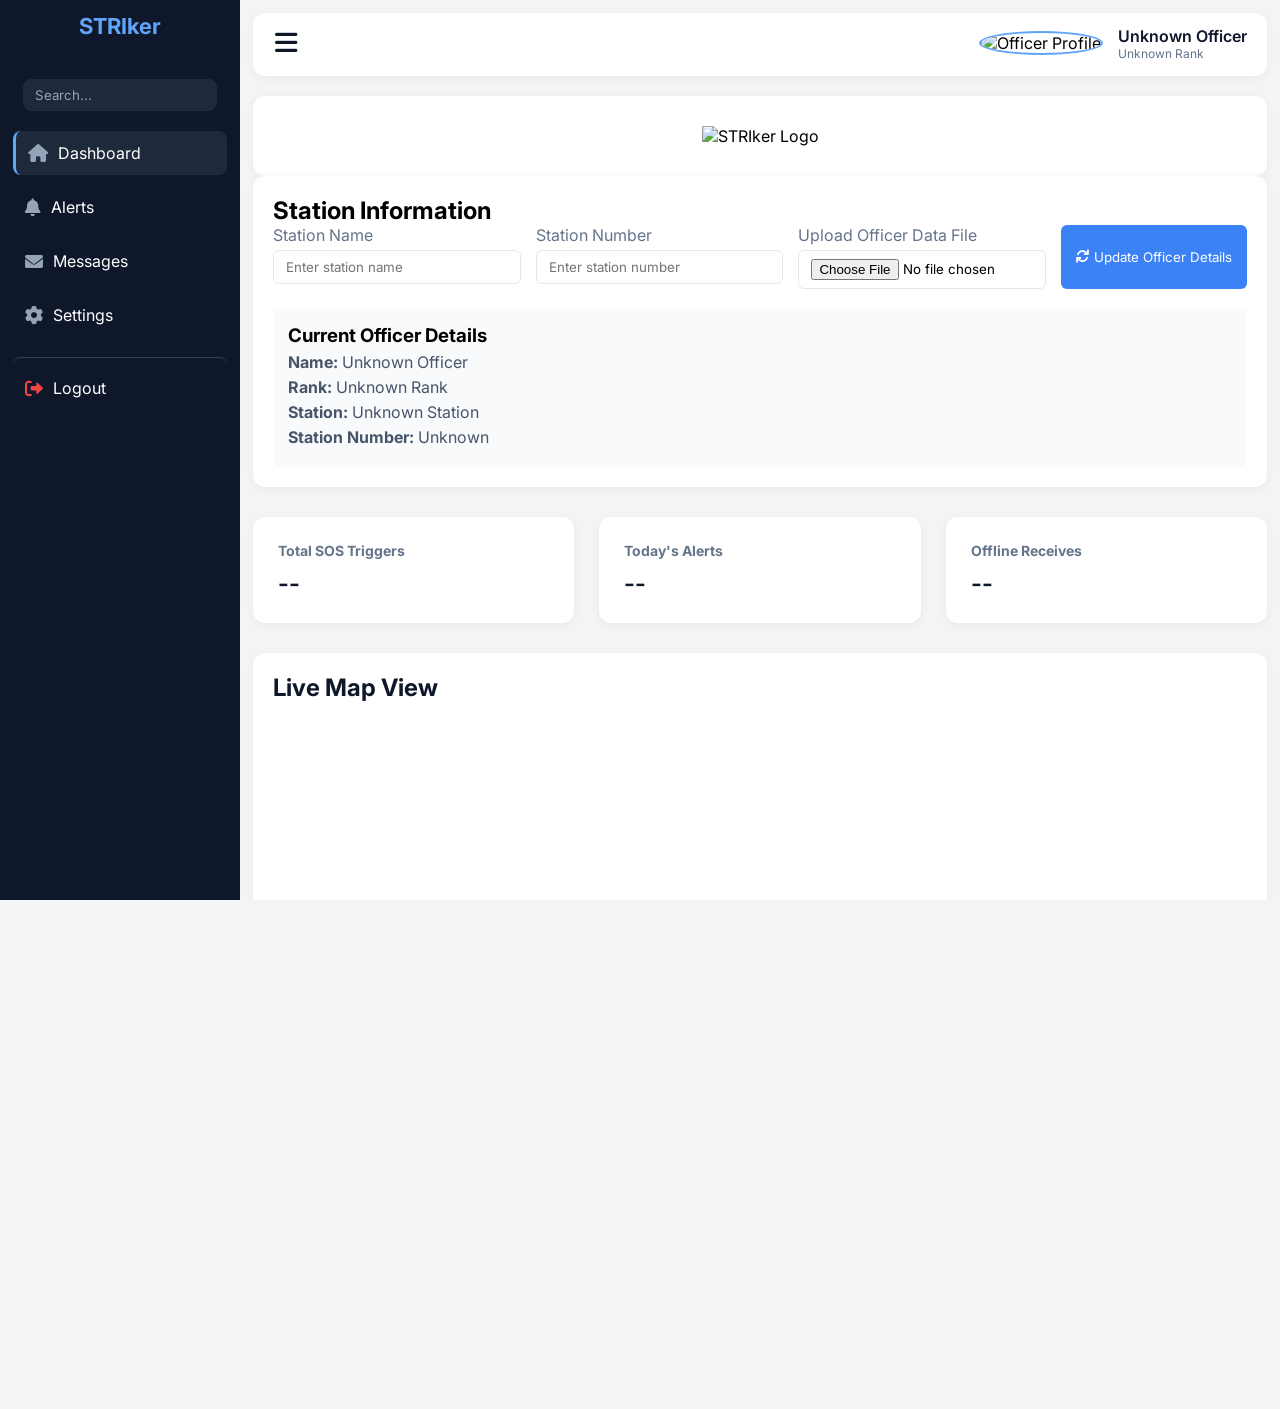
==== Dashboard/index.html @ 47e87fb9 "Initial commit" ====
<!DOCTYPE html>
<html lang="en">
<head>
  <meta charset="UTF-8" />
  <meta name="viewport" content="width=device-width, initial-scale=1.0" />
  <title>STRIker Police Dashboard</title>
  <link href="https://fonts.googleapis.com/css2?family=Inter:wght@400;600;700&display=swap" rel="stylesheet" />
  <link rel="stylesheet" href="https://cdnjs.cloudflare.com/ajax/libs/font-awesome/6.0.0/css/all.min.css" />
  <script src="https://cdn.jsdelivr.net/npm/chart.js"></script>
  <script src="https://cdnjs.cloudflare.com/ajax/libs/xlsx/0.18.5/xlsx.full.min.js"></script>
  <link rel="stylesheet" href="style.css">
  <!-- Firebase -->
  <script src="https://www.gstatic.com/firebasejs/9.6.1/firebase-app-compat.js"></script>
  <script src="https://www.gstatic.com/firebasejs/9.6.1/firebase-auth-compat.js"></script>
  <script src="https://www.gstatic.com/firebasejs/9.6.1/firebase-database-compat.js"></script>
  <!-- Core Scripts -->
  <script type="module" src="auth.js"></script>
  <script type="module" src="access.js"></script>
  <script type="module" src="script.js"></script>
  <script type="module" src="realtime.js"></script>
  <script type="module" src="messages.js"></script>
  <script type="module" src="station.js"></script>
  <script type="module" src="dashboard.js"></script>
</head>
<body>
   <div class="overlay" id="overlay"></div>
   <div class="sidebar" id="sidebar">
     <h2>STRIker</h2>
     <div class="search-container">
       <input type="text" placeholder="Search...">
     </div>
     <ul>
       <li class="active">
         <i class="fas fa-home"></i>
         <span>Dashboard</span>
       </li>
       <li>
         <i class="fas fa-bell"></i>
         <span>Alerts</span>
       </li>
       <li>
         <i class="fas fa-envelope"></i>
         <span>Messages</span>
       </li>
       <li>
         <i class="fas fa-cog"></i>
         <span>Settings</span>
       </li>
       <li class="logout-option">
         <i class="fas fa-sign-out-alt"></i>
         <span>Logout</span>
       </li>
     </ul>
   </div>

   <div class="main">
     <div class="notification-bar" id="notificationBar">
       <div class="notification-content">
         <span id="notificationMessage"></span>
         <button class="close-notification" onclick="closeNotification()">&times;</button>
       </div>
     </div>
     <div class="topbar">
       <div class="hamburger-menu" onclick="toggleSidebar()">
         <i class="fas fa-bars"></i>
       </div>
       <div class="user-info">
         <div class="profile-image-container">
           <img src="https://via.placeholder.com/40" alt="Officer Profile" id="profile-image" onclick="toggleProfileActions()">
           <div class="profile-actions">
             <div class="profile-action-btn" onclick="document.getElementById('photo-upload').click()">
               <i class="fas fa-camera"></i>
               <span>Upload Photo</span>
             </div>
             <div class="profile-action-btn" onclick="fetchProfilePhoto()">
               <i class="fas fa-robot"></i>
               <span>AI Generate Photo</span>
             </div>
             <div class="profile-action-btn" onclick="showCustomizationModal()">
               <i class="fas fa-palette"></i>
               <span>Customize Profile</span>
             </div>
           </div>
           <input type="file" id="photo-upload" accept="image/*" style="display: none" onchange="handlePhotoUpload(event)">
         </div>
         <div class="user-details">
           <div class="user-name" id="officer-name-display">Unknown Officer</div>
           <div class="user-rank" id="officer-rank-display">Unknown Rank</div>
         </div>
       </div>
     </div>

     <div class="logo-container">
       <img src="https://via.placeholder.com/150x60" alt="STRIker Logo">
     </div>

     <div class="dashboard-content" id="dashboard-content">
       <!-- Station Details Section -->
       <div class="station-details-section">
         <h2>Station Information</h2>
         <div class="station-form">
           <div class="form-group">
             <label for="stationName">Station Name</label>
             <input type="text" id="stationName" placeholder="Enter station name">
           </div>
           <div class="form-group">
             <label for="stationNumber">Station Number</label>
             <input type="text" id="stationNumber" placeholder="Enter station number">
           </div>
           <div class="form-group">
             <label for="officerFile">Upload Officer Data File</label>
             <input type="file" id="officerFile" accept=".xlsx,.xls,.csv">
           </div>
           <button type="button" id="updateOfficerBtn" class="update-btn" onclick="updateOfficerDetails()">
             <i class="fas fa-sync"></i>
             Update Officer Details
           </button>
         </div>
         <div class="officer-details">
           <h3>Current Officer Details</h3>
           <div class="officer-info">
             <p><strong>Name:</strong> <span id="officerName">Unknown Officer</span></p>
             <p><strong>Rank:</strong> <span id="officerRank">Unknown Rank</span></p>
             <p><strong>Station:</strong> <span id="officerStation">Unknown Station</span></p>
             <p><strong>Station Number:</strong> <span id="officerStationNumber">Unknown</span></p>
           </div>
         </div>
       </div>

       <div class="cards">
         <div class="card">
           <h3>Total SOS Triggers</h3>
           <p id="total-triggers">--</p>
         </div>
         <div class="card">
           <h3>Today's Alerts</h3>
           <p id="total-alerts">--</p>
         </div>
         <div class="card">
           <h3>Offline Receives</h3>
           <p>--</p>
         </div>
       </div>

       <div class="map-section">
         <h2>Live Map View</h2>
         <iframe id="map-iframe" width="100%" height="300" frameborder="0" style="border:0;" allowfullscreen></iframe>
         <div class="location-info">
           <h3>Current Location</h3>
           <div class="location-details">
             <i class="fas fa-map-marker-alt"></i>
             <span id="current-location">Loading...</span>
           </div>
         </div>
       </div>
     </div>

     <div class="messages-container" id="messages-container">
       <h2>Recent Messages</h2>
       <div id="messages-list"></div>
     </div>

     <div class="alerts-container" id="alerts-container">
       <h2>Recent Alerts</h2>
       <div id="alert-container"></div>
     </div>

     <div class="settings-container" id="settings-container">
       <div class="settings-section">
         <h3>Appearance</h3>
         <div class="settings-option">
           <div class="theme-toggle">
             <i class="fas fa-moon"></i><span>Dark Mode</span>
           </div>
           <label class="toggle-switch">
             <input type="checkbox" id="darkModeToggle"><span class="slider"></span>
           </label>
         </div>
       </div>
     </div>

     <div class="response-overlay" id="response-overlay"></div>
     <div class="response-container" id="response-container">
       <div class="response-header">
         <h3 id="response-title">Respond to Alert</h3>
         <button class="close-response" onclick="closeResponse()">&times;</button>
       </div>
       <div class="response-content">
         <div id="response-details"></div>
         <textarea class="response-textarea" id="response-text" placeholder="Type your response here..."></textarea>
       </div>
       <div class="response-actions">
         <button class="response-btn secondary" onclick="closeResponse()">Cancel</button>
         <button class="response-btn primary" onclick="sendResponse()">Send Response</button>
       </div>
     </div>

     <!-- Mock Alert Form for Testing -->
     <div style="margin: 20px;">
       <h3>Mock Alert Push (Testing)</h3>
       <form id="mockAlertForm">
         <input type="text" id="mock-lat" placeholder="Latitude" required />
         <input type="text" id="mock-lng" placeholder="Longitude" required />
         <input type="text" id="mock-location" placeholder="Location Description" required />
         <button type="submit">Push Alert</button>
       </form>
     </div>

     <!-- Add this after the file upload modal -->
     <div class="modal" id="ai-processing-modal">
       <div class="modal-content">
         <div class="modal-header">
           <h3>AI Processing</h3>
           <button class="close-modal" onclick="closeAIProcessingModal()">&times;</button>
         </div>
         <div class="modal-body">
           <div class="processing-status">
             <i class="fas fa-robot"></i>
             <p id="processing-message">Processing officer data...</p>
           </div>
           <div class="progress-bar">
             <div class="progress" id="processing-progress"></div>
           </div>
         </div>
       </div>
     </div>
   </div>
 </body>
</html>
---- Dashboard/style.css ----
* {
    margin: 0;
    padding: 0;
    box-sizing: border-box;
    font-family: 'Inter', sans-serif;
    -webkit-tap-highlight-color: transparent;
  }
  
  :root {
    --sidebar-width: clamp(240px, 15vw, 400px);
    --sidebar-collapsed-width: 0px;
    --topbar-height: clamp(50px, 5vh, 80px);
    --card-min-width: clamp(250px, 20vw, 400px);
    --font-size-base: clamp(14px, 1vw, 20px);
    --hamburger-size: clamp(24px, 2vw, 40px);
    --icon-size: clamp(18px, 1.5vw, 30px);
    --padding-base: clamp(10px, 1vw, 20px);
    --border-radius: clamp(8px, 0.5vw, 16px);
  }
  
  html, body {
    height: 100%;
    width: 100%;
    overflow-x: hidden;
    position: relative;
  }
  
  body {
    display: flex;
    min-height: 100vh;
    background: #f3f4f6;
  }
  .sidebar {
    width: var(--sidebar-width);
    background: #0f172a;
    color: white;
    transition: all 0.3s cubic-bezier(0.4, 0, 0.2, 1);
    padding: var(--padding-base);
    position: fixed;
    height: 100vh;
    left: 0;
    top: 0;
    z-index: 1000;
    overflow-y: auto;
    -webkit-overflow-scrolling: touch;
    scrollbar-width: thin;
    scrollbar-color: rgba(255, 255, 255, 0.3) transparent;
  }
  .sidebar.collapsed {
    left: calc(-1 * var(--sidebar-width));
  }
  .sidebar.collapsed h2,
  .sidebar.collapsed ul li span,
  .sidebar.collapsed .search-container {
    display: none;
  }
  .sidebar h2 {
    text-align: center;
    margin-bottom: 40px;
    font-size: 22px;
    color: #60a5fa;
    transition: all 0.3s ease;
  }
  .search-container {
    margin-bottom: 20px;
    padding: 0 10px;
  }
  .search-container input {
    width: 100%;
    padding: 8px 12px;
    border-radius: 8px;
    border: none;
    background: #1e293b;
    color: white;
    outline: none;
  }
  .search-container input::placeholder {
    color: #94a3b8;
  }
  .sidebar ul {
    list-style: none;
  }
  .sidebar ul li {
    margin: 10px 0;
    padding: 12px;
    cursor: pointer;
    border-radius: 8px;
    display: flex;
    align-items: center;
    gap: 10px;
    transition: all 0.3s ease;
  }
  .sidebar ul li:hover {
    background: #1e293b;
  }
  .sidebar ul li.active {
    background: #1e293b;
    border-left: 3px solid #60a5fa;
  }
  .sidebar ul li i {
    font-size: 18px;
    color: #94a3b8;
  }
  .main {
    min-height: 100vh;
    margin-left: var(--sidebar-width);
    transition: all 0.3s cubic-bezier(0.4, 0, 0.2, 1);
    width: calc(100% - var(--sidebar-width));
    position: relative;
    padding: var(--padding-base);
  }
  .main.expanded {
    margin-left: 0;
    width: 100%;
  }
  .topbar {
    display: flex;
    justify-content: space-between;
    align-items: center;
    background: white;
    padding: 15px 20px;
    border-radius: 12px;
    box-shadow: 0 2px 10px rgba(0,0,0,0.05);
    position: sticky;
    top: 0;
    z-index: 100;
  }
  .hamburger-menu {
    display: flex;
    align-items: center;
    justify-content: center;
    cursor: pointer;
    font-size: var(--hamburger-size);
    color: #0f172a;
    width: var(--hamburger-size);
    height: var(--hamburger-size);
    border-radius: var(--border-radius);
    transition: all 0.3s cubic-bezier(0.4, 0, 0.2, 1);
    position: relative;
    z-index: 1001;
    background: transparent;
    border: none;
    outline: none;
    -webkit-tap-highlight-color: transparent;
  }
  .hamburger-menu::before {
    content: '';
    position: absolute;
    top: 50%;
    left: 50%;
    transform: translate(-50%, -50%);
    width: 100%;
    height: 100%;
    border-radius: var(--border-radius);
    background: rgba(0, 0, 0, 0.1);
    opacity: 0;
    transition: opacity 0.3s ease;
  }
  .hamburger-menu:hover::before,
  .hamburger-menu:focus::before {
    opacity: 1;
  }
  .hamburger-menu:active {
    transform: scale(0.95);
  }
  .user-info {
    display: flex;
    align-items: center;
    gap: 15px;
    position: relative;
  }
  .user-info img {
    width: 40px;
    height: 40px;
    border-radius: 50%;
    object-fit: cover;
    border: 2px solid #60a5fa;
    cursor: pointer;
  }
  .profile-actions {
    position: absolute;
    top: 100%;
    right: 0;
    background: white;
    border-radius: 8px;
    box-shadow: 0 2px 10px rgba(0,0,0,0.1);
    padding: 10px;
    display: none;
    z-index: 1000;
  }
  .profile-actions.active {
    display: block;
  }
  .profile-action-btn {
    display: flex;
    align-items: center;
    gap: 8px;
    padding: 8px 12px;
    cursor: pointer;
    border-radius: 6px;
    transition: all 0.3s ease;
  }
  .profile-action-btn:hover {
    background: #f1f5f9;
  }
  .profile-action-btn i {
    color: #64748b;
  }
  .loading {
    position: absolute;
    top: 0;
    left: 0;
    right: 0;
    bottom: 0;
    background: rgba(0,0,0,0.5);
    display: flex;
    align-items: center;
    justify-content: center;
    color: white;
    border-radius: 50%;
  }
  .loading i {
    animation: spin 1s linear infinite;
  }
  @keyframes spin {
    100% { transform: rotate(360deg); }
  }
  .user-details {
    display: flex;
    flex-direction: column;
  }
  .user-name {
    font-size: 16px;
    font-weight: 600;
    color: #0f172a;
  }
  .user-rank {
    font-size: 12px;
    color: #64748b;
  }
  .logo-container {
    height: 80px;
    background: white;
    border-radius: 12px;
    display: flex;
    align-items: center;
    justify-content: center;
    margin-top: 20px;
    box-shadow: 0 2px 10px rgba(0,0,0,0.05);
  }
  .cards {
    display: grid;
    grid-template-columns: repeat(auto-fit, minmax(min(100%, var(--card-min-width)), 1fr));
    gap: clamp(20px, 2vw, 40px);
    margin-top: clamp(30px, 3vh, 60px);
  }
  .card {
    background: white;
    padding: 25px;
    border-radius: 12px;
    box-shadow: 0 2px 10px rgba(0,0,0,0.05);
    transition: all 0.3s ease;
  }
  .card:hover {
    transform: translateY(-5px);
    box-shadow: 0 5px 15px rgba(0,0,0,0.1);
  }
  .card h3 {
    color: #64748b;
    font-size: 14px;
    margin-bottom: 10px;
  }
  .card p {
    color: #0f172a;
    font-size: 24px;
    font-weight: 600;
  }
  .map-section {
    margin-top: 30px;
    background: white;
    padding: 20px;
    border-radius: 12px;
    box-shadow: 0 2px 10px rgba(0,0,0,0.05);
    overflow: hidden;
  }
  .map-section h2 {
    margin-bottom: 15px;
    color: #0f172a;
  }
  iframe {
    width: 100%;
    height: 400px;
    border: none;
    border-radius: 8px;
  }
  .messages-container {
    display: none;
    background: white;
    padding: 20px;
    border-radius: 12px;
    margin-top: 20px;
    box-shadow: 0 2px 10px rgba(0,0,0,0.05);
  }
  .message-item {
    padding: 15px;
    border-bottom: 1px solid #e2e8f0;
    cursor: pointer;
    transition: all 0.3s ease;
  }
  .message-item:hover {
    background: #f8fafc;
  }
  .message-item:last-child {
    border-bottom: none;
  }
  .message-header {
    display: flex;
    justify-content: space-between;
    margin-bottom: 5px;
  }
  .message-sender {
    font-weight: 600;
    color: #0f172a;
  }
  .message-time {
    color: #64748b;
    font-size: 12px;
  }
  .message-content {
    color: #475569;
  }
  .alerts-container {
    display: none;
    background: white;
    padding: 20px;
    border-radius: 12px;
    margin-top: 20px;
    box-shadow: 0 2px 10px rgba(0,0,0,0.05);
    position: relative;
    z-index: 100;
  }
  .alert-item {
    padding: 15px;
    border-bottom: 1px solid #e2e8f0;
    display: flex;
    align-items: center;
    gap: 15px;
    position: relative;
    z-index: 101;
    background: white;
  }
  .alert-item:last-child {
    border-bottom: none;
  }
  .alert-icon {
    width: 40px;
    height: 40px;
    border-radius: 50%;
    display: flex;
    align-items: center;
    justify-content: center;
    color: white;
    position: relative;
    z-index: 102;
  }
  .alert-icon.critical {
    background: #ef4444;
  }
  .alert-icon.warning {
    background: #f59e0b;
  }
  .alert-icon.info {
    background: #3b82f6;
  }
  .alert-content {
    flex: 1;
    position: relative;
    z-index: 101;
  }
  .alert-title {
    font-weight: 600;
    color: #0f172a;
    margin-bottom: 5px;
  }
  .alert-description {
    color: #64748b;
    font-size: 14px;
  }
  .alert-time {
    color: #94a3b8;
    font-size: 12px;
  }
  .no-results {
    text-align: center;
    padding: 20px;
    color: #64748b;
  }
  .mobile-menu-btn {
    display: none;
    font-size: 24px;
    cursor: pointer;
    color: #0f172a;
  }
  .overlay {
    display: none;
    position: fixed;
    top: 0;
    left: 0;
    right: 0;
    bottom: 0;
    background: rgba(0,0,0,0.5);
    z-index: 999;
    backdrop-filter: blur(2px);
    -webkit-backdrop-filter: blur(2px);
    opacity: 0;
    transition: opacity 0.3s ease;
  }
  .overlay.active {
    opacity: 1;
  }
  .settings-container {
    display: none;
    background: white;
    padding: 20px;
    border-radius: 12px;
    margin-top: 20px;
    box-shadow: 0 2px 10px rgba(0,0,0,0.05);
  }
  .settings-section {
    margin-bottom: 20px;
  }
  .settings-section h3 {
    color: #0f172a;
    margin-bottom: 15px;
    font-size: 18px;
  }
  .settings-option {
    display: flex;
    align-items: center;
    justify-content: space-between;
    padding: 12px;
    border-bottom: 1px solid #e2e8f0;
    cursor: pointer;
    transition: all 0.3s ease;
  }
  .settings-option:last-child {
    border-bottom: none;
  }
  .settings-option:hover {
    background: #f8fafc;
  }
  .settings-option i {
    color: #64748b;
    margin-right: 10px;
  }
  .theme-toggle {
    display: flex;
    align-items: center;
    gap: 10px;
  }
  .toggle-switch {
    position: relative;
    display: inline-block;
    width: 50px;
    height: 24px;
  }
  .toggle-switch input {
    opacity: 0;
    width: 0;
    height: 0;
  }
  .slider {
    position: absolute;
    cursor: pointer;
    top: 0;
    left: 0;
    right: 0;
    bottom: 0;
    background-color: #e2e8f0;
    transition: .4s;
    border-radius: 24px;
  }
  .slider:before {
    position: absolute;
    content: "";
    height: 16px;
    width: 16px;
    left: 4px;
    bottom: 4px;
    background-color: white;
    transition: .4s;
    border-radius: 50%;
  }
  input:checked + .slider {
    background-color: #60a5fa;
  }
  input:checked + .slider:before {
    transform: translateX(26px);
  }
  
  /* Dark Mode Styles */
  body.dark-mode {
    background: #0f172a;
  }
  body.dark-mode .main {
    background: #0f172a;
  }
  body.dark-mode .card,
  body.dark-mode .topbar,
  body.dark-mode .logo-container,
  body.dark-mode .map-section,
  body.dark-mode .messages-container,
  body.dark-mode .alerts-container,
  body.dark-mode .settings-container {
    background: #1e293b;
    color: #f1f5f9;
  }
  body.dark-mode .card h3,
  body.dark-mode .message-sender,
  body.dark-mode .alert-title,
  body.dark-mode .settings-section h3 {
    color: #94a3b8;
  }
  body.dark-mode .card p,
  body.dark-mode .message-content,
  body.dark-mode .alert-description {
    color: #f1f5f9;
  }
  body.dark-mode .settings-option:hover {
    background: #334155;
  }
  body.dark-mode .profile-actions {
    background: #1e293b;
    color: #f1f5f9;
  }
  body.dark-mode .profile-action-btn:hover {
    background: #334155;
  }
  body.dark-mode .search-container input {
    background: #1e293b;
    color: #f1f5f9;
  }
  body.dark-mode .search-container input::placeholder {
    color: #94a3b8;
  }
  body.dark-mode .sidebar {
    background: #0f172a;
  }
  body.dark-mode .sidebar ul li:hover {
    background: #1e293b;
  }
  body.dark-mode .sidebar ul li.active {
    background: #1e293b;
  }
  body.dark-mode .hamburger-menu {
    color: #f1f5f9;
  }
  body.dark-mode .hamburger-menu:hover {
    background: #334155;
  }
  
  /* Enhanced Responsive Design */
  @media screen and (max-width: 1200px) {
    :root {
      --card-min-width: 220px;
    }
  }
  
  @media screen and (max-width: 992px) {
    :root {
      --card-min-width: 200px;
    }
    
    .main {
      margin-left: 0;
      width: 100%;
    }
    
    .sidebar {
      left: calc(-1 * var(--sidebar-width));
    }
    
    .sidebar.active {
      left: 0;
    }
  }
  
  @media screen and (max-width: 768px) {
    :root {
      --card-min-width: 180px;
      --topbar-height: 50px;
    }
    
    .topbar {
      padding: 10px 15px;
    }
    
    .card {
      padding: 15px;
    }
    
    .card h3 {
      font-size: 14px;
    }
    
    .card p {
      font-size: 20px;
    }
  }
  
  @media screen and (max-width: 576px) {
    :root {
      --card-min-width: 100%;
    }
    
    .cards {
      grid-template-columns: 1fr;
    }
    
    .sidebar {
      width: 85%;
      max-width: var(--sidebar-width);
    }
    
    .topbar {
      padding: 8px 12px;
    }
    
    .user-info img {
      width: 32px;
      height: 32px;
    }
    
    .user-name {
      font-size: 14px;
    }
    
    .user-rank {
      font-size: 12px;
    }
  }
  
  /* Touch Device Optimizations */
  @media (hover: none) {
    .hamburger-menu:active,
    .card:active,
    .alert-item:active,
    .message-item:active {
      transform: scale(0.98);
    }
    
    .hamburger-menu::before {
      display: none;
    }
  }
  
  /* High-DPI Screen Optimizations */
  @media (-webkit-min-device-pixel-ratio: 2), (min-resolution: 192dpi) {
    .sidebar, .card, .topbar {
      -webkit-font-smoothing: antialiased;
      -moz-osx-font-smoothing: grayscale;
    }
  }
  
  /* Foldable Device Support */
  @media (max-width: 320px) {
    :root {
      --sidebar-width: 100%;
    }
    
    .sidebar {
      width: 100%;
    }
    
    .card {
      padding: 12px;
    }
  }
  
  /* Prevent Text Size Adjustment */
  html {
    -webkit-text-size-adjust: 100%;
    -moz-text-size-adjust: 100%;
    text-size-adjust: 100%;
  }
  
  /* Safe Area Insets for Notched Devices */
  @supports(padding: max(0px)) {
    .sidebar, .main {
      padding-left: max(var(--padding-base), env(safe-area-inset-left));
      padding-right: max(var(--padding-base), env(safe-area-inset-right));
    }
    
    .topbar {
      padding-top: max(var(--padding-base), env(safe-area-inset-top));
    }
  }
  
  .dashboard-content {
    display: block;
  }
  .dashboard-content.hidden {
    display: none;
  }
  .location-info {
    background: white;
    padding: 15px;
    border-radius: 8px;
    margin-top: 15px;
    box-shadow: 0 2px 10px rgba(0,0,0,0.05);
  }
  .location-info h3 {
    color: #0f172a;
    margin-bottom: 10px;
    font-size: 16px;
  }
  .location-details {
    display: flex;
    gap: 10px;
    color: #64748b;
  }
  .location-details i {
    color: #60a5fa;
  }
  .sidebar ul li.logout-option {
    margin-top: 20px;
    border-top: 1px solid #334155;
    padding-top: 20px;
  }
  .sidebar ul li.logout-option i {
    color: #ef4444;
  }
  .sidebar ul li.logout-option:hover {
    background: #fee2e2;
  }
  .sidebar ul li.logout-option:hover i {
    color: #dc2626;
  }
  
  /* Response Styles */
  .response-container {
    display: none;
    position: fixed;
    top: 50%;
    left: 50%;
    transform: translate(-50%, -50%);
    background: white;
    padding: 20px;
    border-radius: 12px;
    box-shadow: 0 4px 6px rgba(0,0,0,0.1);
    width: 90%;
    max-width: 500px;
    z-index: 1001;
  }
  .response-container.show {
    display: block;
  }
  .response-header {
    display: flex;
    justify-content: space-between;
    align-items: center;
    margin-bottom: 15px;
  }
  .response-header h3 {
    color: #0f172a;
    font-size: 18px;
  }
  .close-response {
    background: none;
    border: none;
    color: #64748b;
    cursor: pointer;
    font-size: 20px;
  }
  .response-content {
    margin-bottom: 20px;
  }
  .response-textarea {
    width: 100%;
    height: 100px;
    padding: 10px;
    border: 1px solid #e2e8f0;
    border-radius: 8px;
    resize: none;
    margin-bottom: 15px;
  }
  .response-actions {
    display: flex;
    gap: 10px;
    justify-content: flex-end;
  }
  .response-btn {
    padding: 8px 15px;
    border: none;
    border-radius: 6px;
    cursor: pointer;
    transition: all 0.3s ease;
  }
  .response-btn.primary {
    background: #3b82f6;
    color: white;
  }
  .response-btn.primary:hover {
    background: #2563eb;
  }
  .response-btn.secondary {
    background: #e2e8f0;
    color: #0f172a;
  }
  .response-btn.secondary:hover {
    background: #cbd5e1;
  }
  .response-overlay {
    display: none;
    position: fixed;
    top: 0;
    left: 0;
    right: 0;
    bottom: 0;
    background: rgba(0,0,0,0.5);
    z-index: 1000;
  }
  .response-overlay.show {
    display: block;
  }
  body.dark-mode .response-container {
    background: #1e293b;
    color: #f1f5f9;
  }
  body.dark-mode .response-header h3 {
    color: #f1f5f9;
  }
  body.dark-mode .response-textarea {
    background: #0f172a;
    color: #f1f5f9;
    border-color: #334155;
  }
  body.dark-mode .response-btn.secondary {
    background: #334155;
    color: #f1f5f9;
  }
  
  .respond-btn {
    padding: 8px 15px;
    border: none;
    border-radius: 6px;
    background: #3b82f6;
    color: white;
    cursor: pointer;
    display: flex;
    align-items: center;
    gap: 5px;
    position: relative;
    z-index: 102;
  }
  
  .respond-btn:hover {
    background: #2563eb;
  }
  
  body.dark-mode .alerts-container {
    background: rgba(8, 9, 26, 0.826);
  }
  
  body.dark-mode .alert-item {
    background: beige;
  }
  
  body.dark-mode .respond-btn {
    background: #60a5fa;
  }
  
  body.dark-mode .respond-btn:hover {
    background: #3b82f6;
  }
  #alert-container {
    display: flex;
    flex-direction: column;
    gap: 10px;
    padding: 15px;
    background: #f8fafc;
    color:black;
    border-radius: 8px;
    box-shadow: 0 2px 10px rgba(0,0,0,0.05);
    max-height: 600px;
    overflow-y: auto;
  }
  .realtime-alert {
    display: grid;
    grid-template-columns: 50px 1fr 120px 120px 100px;
    align-items: center;
    padding: 15px;
    background: rgb(248, 237, 228);
    border-radius: 8px;
    box-shadow: 0 1px 3px rgba(0,0,0,0.1);
    transition: all 0.3s ease;
    position: relative;
    overflow: hidden;
  }
  
  .realtime-alert::before {
    content: '';
    position: absolute;
    top: 0;
    left: 0;
    right: 0;
    bottom: 0;
    background: rgba(239, 68, 68, 0.1);
    opacity: 0;
    transition: opacity 0.3s ease;
  }
  
  .realtime-alert.new-alert::before {
    opacity: 1;
    animation: flash 1s ease-out;
  }
  
  @keyframes flash {
    0% { opacity: 0; }
    50% { opacity: 1; }
    100% { opacity: 0; }
  }
  
  .alert-status {
    width: 40px;
    height: 40px;
    border-radius: 50%;
    display: flex;
    align-items: center;
    justify-content: center;
    color: white;
    font-size: 18px;
  }
  
  .alert-status.critical {
    background: #ef4444;
  }
  
  .alert-status.warning {
    background: #f59e0b;
  }
  
  .alert-status.info {
    background: #3b82f6;
  }
  
  .alert-details {
    display: flex;
    flex-direction: column;
    gap: 5px;
  }
  
  .alert-title {
    font-weight: 600;
    color: #0f172a;
    font-size: 16px;
  }
  
  .alert-description {
    color: #64748b;
    font-size: 14px;
  }
  
  .alert-location {
    display: flex;
    align-items: center;
    gap: 5px;
    color: #64748b;
    font-size: 14px;
  }
  
  .alert-location i {
    color: #3b82f6;
  }
  
  .alert-time {
    color: #94a3b8;
    font-size: 14px;
    text-align: center;
  }
  
  .alert-actions {
    display: flex;
    gap: 10px;
    justify-content: flex-end;
  }
  
  .alert-btn {
    padding: 8px 15px;
    border: none;
    border-radius: 6px;
    cursor: pointer;
    display: flex;
    align-items: center;
    gap: 5px;
    font-size: 14px;
    transition: all 0.3s ease;
  }
  
  .alert-btn.respond {
    background: #3b82f6;
    color: white;
  }
  
  .alert-btn.respond:hover {
    background: #2563eb;
  }
  
  .alert-btn.resolve {
    background: #10b981;
    color: white;
  }
  
  .alert-btn.resolve:hover {
    background: #059669;
  }
  
  /* Dark Mode Styles for Alerts */
  body.dark-mode #alert-container {
    background: #1e293b;
  }
  
  body.dark-mode .realtime-alert {
    background: #0f172a;
  }
  
  body.dark-mode .alert-title {
    color: #2c7bcb97;
  }
  
  body.dark-mode .alert-description,
  body.dark-mode .alert-location,
  body.dark-mode .alert-time {
    color: #000306;
  }
  
  body.dark-mode .realtime-alert::before {
    background: rgba(239, 68, 68, 0.2);
  }
  
  .alert-card {
    border: 1px solid #ccc;
    background-color: #fefefe;
    border-left: 5px solid red;
    padding: 10px;
    margin: 10px 0;
    border-radius: 6px;
  }
  
  #map {
    width: 100%;
    height: 400px;
    border-radius: 8px;
    margin-bottom: 20px;
  }
  
  form {
    margin-top: 20px;
    display: flex;
    flex-direction: column;
    gap: 10px;
    max-width: 300px;
  }
  
  /* Add these styles */
  .station-details-section {
    background: white;
    padding: 20px;
    border-radius: 12px;
    margin-bottom: 20px;
    box-shadow: 0 2px 10px rgba(0,0,0,0.05);
  }
  
  .station-form {
    display: flex;
    gap: 15px;
    margin-bottom: 20px;
    flex-wrap: wrap;
  }
  
  .form-group {
    flex: 1;
    min-width: 200px;
  }
  
  .form-group label {
    display: block;
    margin-bottom: 5px;
    color: #64748b;
  }
  
  .form-group input {
    width: 100%;
    padding: 8px 12px;
    border: 1px solid #e2e8f0;
    border-radius: 6px;
    outline: none;
  }
  
  .update-btn {
    padding: 8px 15px;
    background: #3b82f6;
    color: white;
    border: none;
    border-radius: 6px;
    cursor: pointer;
    display: flex;
    align-items: center;
    gap: 5px;
  }
  
  .update-btn:hover {
    background: #2563eb;
  }
  
  .officer-details {
    background: #f8fafc;
    padding: 15px;
    border-radius: 8px;
  }
  
  .officer-info p {
    margin: 5px 0;
    color: #475569;
  }
  
  .modal {
    display: none;
    position: fixed;
    top: 0;
    left: 0;
    right: 0;
    bottom: 0;
    background: rgba(0,0,0,0.5);
    z-index: 1000;
  }
  
  .modal.show {
    display: flex;
    align-items: center;
    justify-content: center;
  }
  
  .modal-content {
    background: white;
    padding: 20px;
    border-radius: 12px;
    width: 90%;
    max-width: 500px;
  }
  
  .modal-header {
    display: flex;
    justify-content: space-between;
    align-items: center;
    margin-bottom: 20px;
  }
  
  .close-modal {
    background: none;
    border: none;
    font-size: 24px;
    cursor: pointer;
    color: #64748b;
  }
  
  .upload-btn {
    width: 100%;
    padding: 10px;
    background: #3b82f6;
    color: white;
    border: none;
    border-radius: 6px;
    cursor: pointer;
    display: flex;
    align-items: center;
    justify-content: center;
    gap: 5px;
  }
  
  .upload-btn:hover {
    background: #2563eb;
  }
  
  .upload-status {
    margin-top: 15px;
    padding: 10px;
    border-radius: 6px;
    display: none;
  }
  
  .upload-status.success {
    background: #dcfce7;
    color: #166534;
    display: block;
  }
  
  .upload-status.error {
    background: #fee2e2;
    color: #991b1b;
    display: block;
  }
  
  /* Add these styles */
  .profile-image-container {
    position: relative;
    cursor: pointer;
  }
  
  .profile-image-container img {
    width: 40px;
    height: 40px;
    border-radius: 50%;
    object-fit: cover;
    border: 2px solid #60a5fa;
    transition: all 0.3s ease;
  }
  
  .profile-image-container:hover img {
    transform: scale(1.1);
  }
  
  .profile-actions {
    position: absolute;
    top: 100%;
    right: 0;
    background: white;
    border-radius: 8px;
    box-shadow: 0 2px 10px rgba(0,0,0,0.1);
    padding: 10px;
    display: none;
    z-index: 1000;
    min-width: 200px;
  }
  
  .profile-actions.active {
    display: block;
  }
  
  .processing-status {
    text-align: center;
    margin: 20px 0;
  }
  
  .processing-status i {
    font-size: 48px;
    color: #3b82f6;
    margin-bottom: 10px;
  }
  
  .progress-bar {
    width: 100%;
    height: 4px;
    background: #e2e8f0;
    border-radius: 2px;
    overflow: hidden;
  }
  
  .progress {
    width: 0%;
    height: 100%;
    background: #3b82f6;
    transition: width 0.3s ease;
  }
  
  @keyframes pulse {
    0% { transform: scale(1); }
    50% { transform: scale(1.05); }
    100% { transform: scale(1); }
  }
  
  .processing-status i {
    animation: pulse 1.5s infinite;
  }
  
  /* Add these styles */
  .customization-section {
    margin-bottom: 20px;
  }
  
  .customization-section h4 {
    color: #0f172a;
    margin-bottom: 10px;
    font-size: 16px;
  }
  
  .style-options {
    display: flex;
    gap: 15px;
    margin-bottom: 20px;
  }
  
  .style-option {
    cursor: pointer;
    text-align: center;
    padding: 10px;
    border-radius: 8px;
    transition: all 0.3s ease;
  }
  
  .style-option:hover {
    background: #f1f5f9;
  }
  
  .style-option img {
    width: 80px;
    height: 80px;
    border-radius: 50%;
    margin-bottom: 5px;
    border: 2px solid transparent;
  }
  
  .style-option.active img {
    border-color: #3b82f6;
  }
  
  .color-options {
    display: flex;
    gap: 10px;
    margin-bottom: 20px;
  }
  
  .color-option {
    width: 30px;
    height: 30px;
    border-radius: 50%;
    cursor: pointer;
    transition: all 0.3s ease;
    border: 2px solid transparent;
  }
  
  .color-option:hover {
    transform: scale(1.1);
  }
  
  .color-option.active {
    border-color: #0f172a;
  }
  
  .save-customization-btn {
    width: 100%;
    padding: 12px;
    background: #3b82f6;
    color: white;
    border: none;
    border-radius: 6px;
    cursor: pointer;
    display: flex;
    align-items: center;
    justify-content: center;
    gap: 8px;
    font-size: 16px;
    transition: all 0.3s ease;
  }
  
  .save-customization-btn:hover {
    background: #2563eb;
  }
  
  /* Dark mode styles */
  body.dark-mode .customization-section h4 {
    color: #f1f5f9;
  }
  
  body.dark-mode .style-option:hover {
    background: #334155;
  }
  
  body.dark-mode .color-option.active {
    border-color: #f1f5f9;
  }
  
  .alert-response-btn {
    padding: 8px 15px;
    background: #3b82f6;
    color: white;
    border: none;
    border-radius: 6px;
    cursor: pointer;
    display: flex;
    align-items: center;
    gap: 5px;
    font-size: 14px;
    transition: all 0.3s ease;
    margin-top: 10px;
  }
  
  .alert-response-btn:hover {
    background: #2563eb;
    transform: translateY(-1px);
  }
  
  .alert-response-btn i {
    font-size: 14px;
  }
  
  .alert-response-btn:active {
    transform: translateY(0);
  }
  
  .alert-item {
    position: relative;
    padding: 15px;
    border-bottom: 1px solid #e2e8f0;
    display: flex;
    align-items: flex-start;
    gap: 15px;
    transition: all 0.3s ease;
  }
  
  .alert-item:hover {
    background: #f8fafc;
  }
  
  .alert-content {
    flex: 1;
  }
  
  .alert-actions {
    display: flex;
    gap: 10px;
    margin-top: 10px;
  }
  
  /* Dark mode styles */
  body.dark-mode .alert-response-btn {
    background: #60a5fa;
  }
  
  body.dark-mode .alert-response-btn:hover {
    background: #3b82f6;
  }
  
  body.dark-mode .alert-item:hover {
    background: #334155;
  }
  
  /* Large Screen Optimizations */
  @media screen and (min-width: 1920px) {
    :root {
      --sidebar-width: 400px;
      --topbar-height: 80px;
      --card-min-width: 400px;
      --font-size-base: 20px;
      --hamburger-size: 40px;
      --icon-size: 30px;
      --padding-base: 20px;
      --border-radius: 16px;
    }
    
    .sidebar {
      width: var(--sidebar-width);
    }
    
    .sidebar h2 {
      font-size: 2.5rem;
      margin-bottom: 3rem;
    }
    
    .sidebar ul li {
      padding: 1.5rem;
      font-size: 1.5rem;
    }
    
    .sidebar ul li i {
      font-size: 1.8rem;
    }
    
    .hamburger-menu {
      width: var(--hamburger-size);
      height: var(--hamburger-size);
      font-size: var(--hamburger-size);
    }
    
    .card {
      padding: 2rem;
    }
    
    .card h3 {
      font-size: 1.5rem;
    }
    
    .card p {
      font-size: 2.5rem;
    }
    
    .user-info img {
      width: 60px;
      height: 60px;
    }
    
    .user-name {
      font-size: 1.8rem;
    }
    
    .user-rank {
      font-size: 1.4rem;
    }
  }

  .sidebar ul li.dropdown {
    position: relative;
    cursor: pointer;
  }

  .dropdown-header {
    display: flex;
    align-items: center;
    gap: 10px;
    padding: 12px;
    width: 100%;
  }

  .dropdown-arrow {
    margin-left: auto;
    transition: transform 0.3s ease;
  }

  .dropdown.active .dropdown-arrow {
    transform: rotate(180deg);
  }

  .dropdown-menu {
    display: none;
    position: relative;
    background: #f8fafc;
    border-radius: 8px;
    margin: 8px 0;
    padding: 4px;
    box-shadow: 0 2px 10px rgba(0,0,0,0.05);
  }

  .dropdown.active .dropdown-menu {
    display: block;
  }

  .dropdown-menu li {
    padding: 8px 12px;
    margin: 4px 0;
    border-radius: 6px;
    transition: all 0.3s ease;
  }

  .dropdown-menu li:hover {
    background: #f1f5f9;
  }

  .dropdown-menu li i {
    font-size: 14px;
    width: 20px;
    text-align: center;
  }

  /* Dark mode styles */
  body.dark-mode .dropdown-menu {
    background: #1e293b;
    box-shadow: 0 2px 10px rgba(0,0,0,0.2);
  }

  body.dark-mode .dropdown-menu li:hover {
    background: #334155;
  }

  .nested-dropdown {
    position: relative;
  }

  .nested-header {
    display: flex;
    align-items: center;
    gap: 10px;
    padding: 8px 12px;
    cursor: pointer;
    transition: all 0.3s ease;
  }

  .nested-arrow {
    margin-left: auto;
    transition: transform 0.3s ease;
  }

  .nested-dropdown.active .nested-arrow {
    transform: rotate(90deg);
  }

  .nested-menu {
    display: none;
    background: #f8fafc;
    border-radius: 6px;
    margin: 4px 0;
    padding: 4px;
    box-shadow: 0 2px 8px rgba(0,0,0,0.05);
  }

  .nested-dropdown.active .nested-menu {
    display: block;
  }

  .nested-menu li {
    padding: 8px 12px 8px 36px;
    margin: 2px 0;
    border-radius: 4px;
    transition: all 0.3s ease;
    display: flex;
    align-items: center;
    gap: 8px;
  }

  .nested-menu li:hover {
    background: #f1f5f9;
  }

  .nested-menu li i {
    font-size: 12px;
    width: 16px;
    text-align: center;
  }

  /* Dark mode styles */
  body.dark-mode .nested-menu {
    background: #1e293b;
    box-shadow: 0 2px 8px rgba(0,0,0,0.2);
  }

  body.dark-mode .nested-menu li:hover {
    background: #334155;
  }

  /* Adjust main dropdown menu for nested items */
  .dropdown-menu li {
    padding: 0;
  }

  .dropdown-menu li .nested-header {
    padding: 8px 12px;
  }

  .dropdown-menu li .nested-header:hover {
    background: #f1f5f9;
  }

  body.dark-mode .dropdown-menu li .nested-header:hover {
    background: #334155;
  }

  .alert-handle-btn {
    padding: 8px 16px;
    background-color: #10b981;
    color: white;
    border: none;
    border-radius: 6px;
    cursor: pointer;
    display: flex;
    align-items: center;
    gap: 8px;
    font-size: 14px;
    transition: all 0.3s ease;
    margin-left: 8px;
  }

  .alert-handle-btn:hover {
    background-color: #059669;
  }

  .alert-handle-btn:active {
    transform: scale(0.98);
  }

  .alert-handle-btn i {
    font-size: 14px;
  }

  body.dark-mode .alert-handle-btn {
    background-color: #059669;
  }

  body.dark-mode .alert-handle-btn:hover {
    background-color: #047857;
  }

  .notification-bar {
    position: fixed;
    top: 0;
    left: 0;
    right: 0;
    z-index: 1000;
    background-color: #4CAF50;
    color: white;
    padding: 12px 20px;
    display: none;
  }

  .notification-bar.error {
    background-color: #f44336;
  }

  .notification-bar.info {
    background-color: #2196F3;
  }

  .notification-content {
    display: flex;
    justify-content: space-between;
    align-items: center;
    max-width: 1200px;
    margin: 0 auto;
  }

  .close-notification {
    background: none;
    border: none;
    color: white;
    font-size: 20px;
    cursor: pointer;
    padding: 0 8px;
  }

  .close-notification:hover {
    opacity: 0.8;
  }

  @keyframes slideDown {
    from {
        transform: translateY(-100%);
    }
    to {
        transform: translateY(0);
    }
  }

  @keyframes slideUp {
    from {
        transform: translateY(0);
    }
    to {
        transform: translateY(-100%);
    }
  }
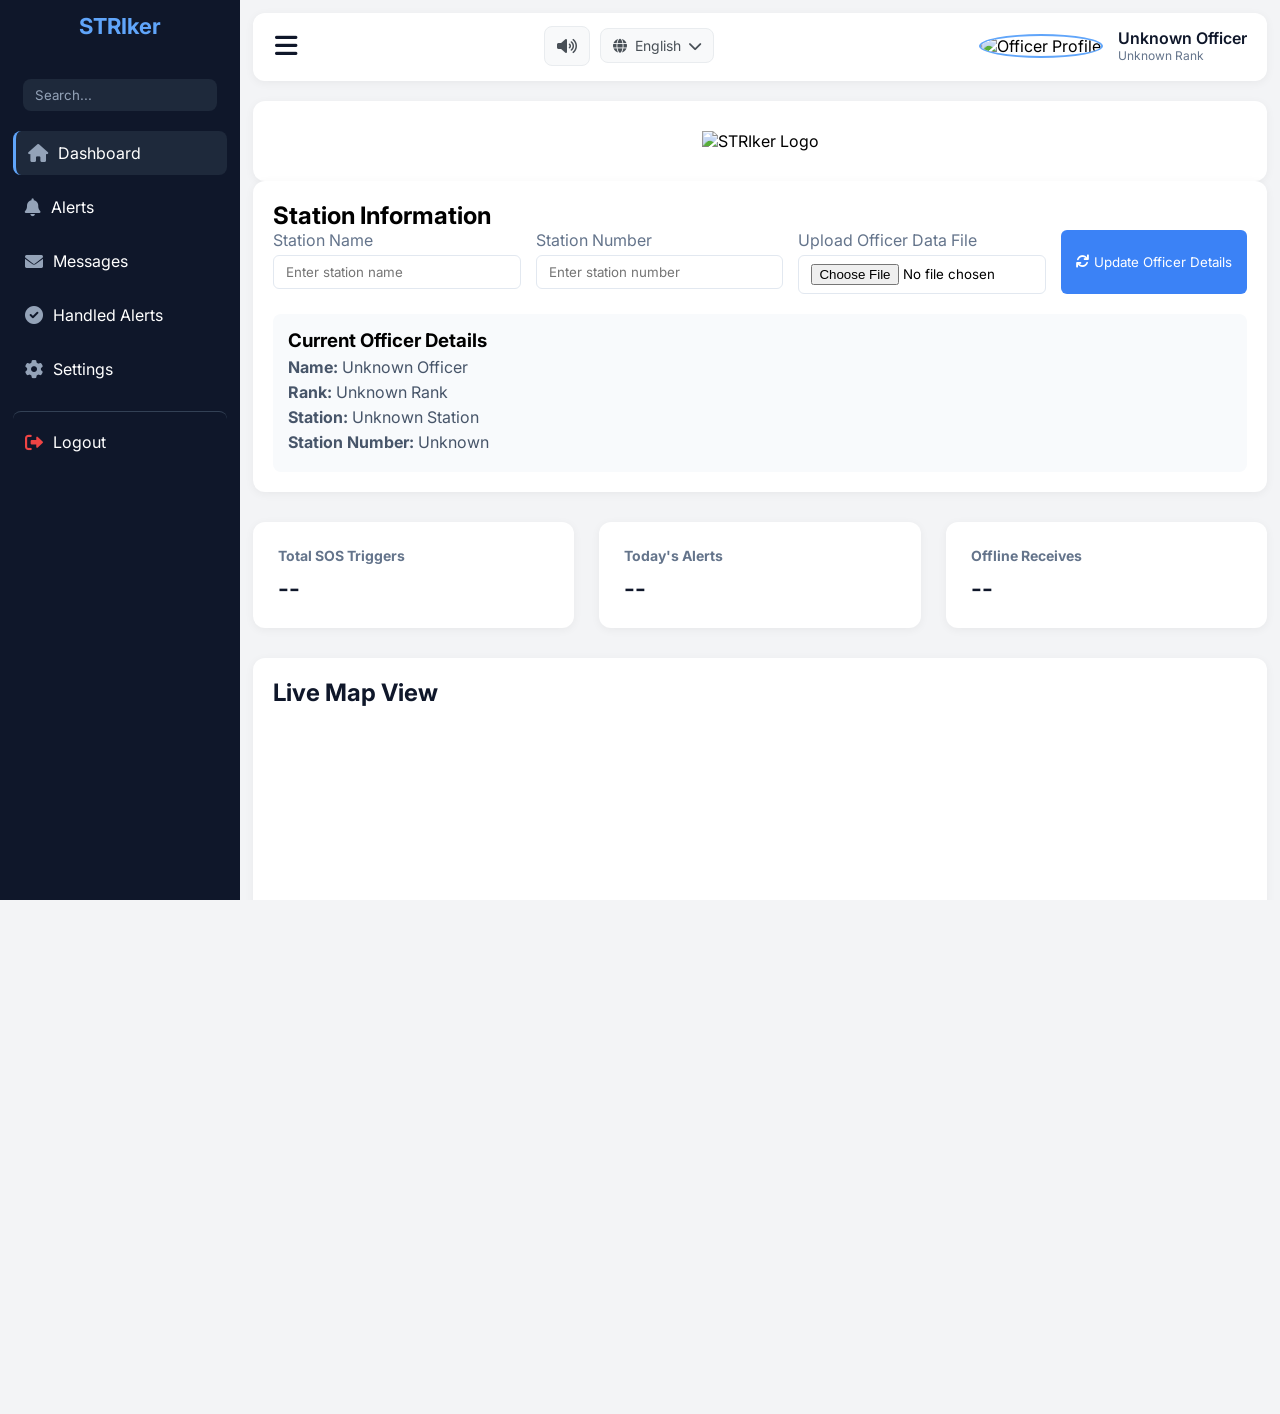
==== commit 1dd2bcf7: "Update index.html" ====
--- a/Dashboard/index.html
+++ b/Dashboard/index.html
@@ -13,6 +13,7 @@
   <script src="https://www.gstatic.com/firebasejs/9.6.1/firebase-app-compat.js"></script>
   <script src="https://www.gstatic.com/firebasejs/9.6.1/firebase-auth-compat.js"></script>
   <script src="https://www.gstatic.com/firebasejs/9.6.1/firebase-database-compat.js"></script>
+  <script src="https://www.gstatic.com/firebasejs/9.6.1/firebase-firestore-compat.js"></script>
   <!-- Core Scripts -->
   <script type="module" src="auth.js"></script>
   <script type="module" src="access.js"></script>
@@ -43,6 +44,10 @@
          <span>Messages</span>
        </li>
        <li>
+         <i class="fas fa-check-circle"></i>
+         <span>Handled Alerts</span>
+       </li>
+       <li>
          <i class="fas fa-cog"></i>
          <span>Settings</span>
        </li>
@@ -61,10 +66,36 @@
        </div>
      </div>
      <div class="topbar">
-       <div class="hamburger-menu" onclick="toggleSidebar()">
-         <i class="fas fa-bars"></i>
-       </div>
-       <div class="user-info">
+        <div class="hamburger-menu" onclick="toggleSidebar()">
+          <i class="fas fa-bars"></i>
+        </div>
+        <div class="language-selector">
+          <button class="sound-toggle-btn" onclick="toggleSoundAlerts()" title="Toggle Sound Alerts">
+            <i class="fas fa-volume-up"></i>
+          </button>
+          <div class="language-dropdown">
+            <button class="language-btn" onclick="toggleLanguageDropdown()">
+              <i class="fas fa-globe"></i>
+              <span id="current-language">English</span>
+              <i class="fas fa-chevron-down"></i>
+            </button>
+            <div class="language-dropdown-content" id="languageDropdown">
+              <a href="#" onclick="changeLanguage('en', 'English')" class="language-option active">
+                <span class="flag">🇺🇸</span>
+                <span>English</span>
+              </a>
+              <a href="#" onclick="changeLanguage('hi', 'हिंदी')" class="language-option">
+                <span class="flag">🇮🇳</span>
+                <span>हिंदी</span>
+              </a>
+              <a href="#" onclick="changeLanguage('kn', 'ಕನ್ನಡ')" class="language-option">
+                <span class="flag">🇮🇳</span>
+                <span>ಕನ್ನಡ</span>
+              </a>
+            </div>
+          </div>
+        </div>
+        <div class="user-info">
          <div class="profile-image-container">
            <img src="https://via.placeholder.com/40" alt="Officer Profile" id="profile-image" onclick="toggleProfileActions()">
            <div class="profile-actions">
@@ -160,6 +191,11 @@
        <div id="messages-list"></div>
      </div>
 
+     <div class="handled-alerts-container" id="handled-alerts-container">
+       <h2>Handled Alerts</h2>
+       <div id="history-alerts-container"></div>
+     </div>
+
      <div class="alerts-container" id="alerts-container">
        <h2>Recent Alerts</h2>
        <div id="alert-container"></div>
@@ -224,7 +260,111 @@
          </div>
        </div>
      </div>
-   </div>
- </body>
-</html>
-
+     </div>
+
+     <!-- Google Translate API -->
+     <script type="text/javascript" src="//translate.google.com/translate_a/element.js?cb=googleTranslateElementInit"></script>
+     <div id="google_translate_element" style="display: none;"></div>
+     
+     <!-- Language Selector Script -->
+     <script>
+       let currentLanguage = 'en';
+       
+       function toggleLanguageDropdown() {
+         const dropdown = document.getElementById('languageDropdown');
+         dropdown.classList.toggle('show');
+       }
+
+       function changeLanguage(langCode, langName) {
+         // Update current language display
+         document.getElementById('current-language').textContent = langName;
+         
+         // Update active state
+         document.querySelectorAll('.language-option').forEach(option => {
+           option.classList.remove('active');
+         });
+         event.target.closest('.language-option').classList.add('active');
+         
+         // Close dropdown
+         document.getElementById('languageDropdown').classList.remove('show');
+         
+         // Store language preference
+         localStorage.setItem('selectedLanguage', langCode);
+         currentLanguage = langCode;
+         
+         // Apply translation using Google Translate
+         applyGoogleTranslation(langCode);
+       }
+
+       function applyGoogleTranslation(langCode) {
+         if (langCode === 'en') {
+           // Reset to English - reload page to remove translation
+           window.location.reload();
+         } else {
+           // Use Google Translate for other languages
+           setTimeout(() => {
+             const selectElement = document.querySelector('.goog-te-combo');
+             if (selectElement) {
+               selectElement.value = langCode;
+               selectElement.dispatchEvent(new Event('change'));
+             } else {
+               // If Google Translate is not ready, try again
+               setTimeout(() => {
+                 const selectElement = document.querySelector('.goog-te-combo');
+                 if (selectElement) {
+                   selectElement.value = langCode;
+                   selectElement.dispatchEvent(new Event('change'));
+                 }
+               }, 1000);
+             }
+           }, 100);
+           
+           if (window.showNotification) {
+             window.showNotification(`Language changed to ${langName}`, 'success');
+           }
+         }
+       }
+
+       // Close dropdown when clicking outside
+       window.onclick = function(event) {
+         if (!event.target.matches('.language-btn') && !event.target.closest('.language-dropdown')) {
+           const dropdown = document.getElementById('languageDropdown');
+           if (dropdown.classList.contains('show')) {
+             dropdown.classList.remove('show');
+           }
+         }
+       }
+
+       // Load saved language preference
+       document.addEventListener('DOMContentLoaded', function() {
+         const savedLanguage = localStorage.getItem('selectedLanguage');
+         if (savedLanguage) {
+           const languageNames = {
+             'en': 'English',
+             'hi': 'हिंदी',
+             'kn': 'ಕನ್ನಡ'
+           };
+           if (languageNames[savedLanguage]) {
+             document.getElementById('current-language').textContent = languageNames[savedLanguage];
+             currentLanguage = savedLanguage;
+             if (savedLanguage !== 'en') {
+               setTimeout(() => applyGoogleTranslation(savedLanguage), 1000);
+             }
+           }
+         }
+       });
+
+       // Google Translate callback
+       function googleTranslateElementInit() {
+         console.log('Google Translate initialized');
+         new google.translate.TranslateElement({
+           pageLanguage: 'en',
+           includedLanguages: 'hi,kn',
+           layout: google.translate.TranslateElement.InlineLayout.SIMPLE,
+           autoDisplay: false
+         }, 'google_translate_element');
+       }
+     </script>
+   </body>
+ </html>
+
--- a/Dashboard/style.css
+++ b/Dashboard/style.css
@@ -125,6 +125,241 @@
     top: 0;
     z-index: 100;
   }
+
+  /* Language Selector Styles */
+  .language-selector {
+    position: relative;
+    margin-right: 20px;
+    display: flex;
+    align-items: center;
+    gap: 10px;
+  }
+
+  .sound-toggle-btn {
+    background: #f8f9fa;
+    border: 1px solid #e9ecef;
+    border-radius: 8px;
+    padding: 8px 12px;
+    cursor: pointer;
+    display: flex;
+    align-items: center;
+    justify-content: center;
+    font-size: 16px;
+    color: #495057;
+    transition: all 0.2s ease;
+    min-width: 40px;
+    height: 40px;
+  }
+
+  .sound-toggle-btn:hover {
+    background: #e9ecef;
+    border-color: #dee2e6;
+  }
+
+  .sound-toggle-btn.muted {
+    color: #dc3545;
+    background: #f8d7da;
+    border-color: #f5c6cb;
+  }
+
+  .language-dropdown {
+    position: relative;
+    display: inline-block;
+  }
+
+  .language-btn {
+    background: #f8f9fa;
+    border: 1px solid #e9ecef;
+    border-radius: 8px;
+    padding: 8px 12px;
+    cursor: pointer;
+    display: flex;
+    align-items: center;
+    gap: 8px;
+    font-size: 14px;
+    color: #495057;
+    transition: all 0.2s ease;
+  }
+
+  .language-btn:hover {
+    background: #e9ecef;
+    border-color: #dee2e6;
+  }
+
+  .language-dropdown-content {
+    display: none;
+    position: absolute;
+    background-color: white;
+    min-width: 160px;
+    box-shadow: 0px 8px 16px 0px rgba(0,0,0,0.2);
+    border-radius: 8px;
+    z-index: 1001;
+    top: 100%;
+    right: 0;
+    margin-top: 4px;
+  }
+
+  .language-dropdown-content.show {
+    display: block;
+  }
+
+  .language-option {
+    color: #495057;
+    padding: 12px 16px;
+    text-decoration: none;
+    display: flex;
+    align-items: center;
+    gap: 8px;
+    transition: background-color 0.2s ease;
+  }
+
+  .language-option:hover {
+    background-color: #f8f9fa;
+  }
+
+  .language-option.active {
+    background-color: #e3f2fd;
+    color: #1976d2;
+  }
+
+  .flag {
+    font-size: 16px;
+  }
+
+  /* Google Translate Widget Styling */
+  .goog-te-banner-frame {
+    display: none !important;
+  }
+
+  .goog-te-combo {
+    display: none !important;
+  }
+
+  /* Professional Notification Styles */
+  .notification-bar {
+    position: fixed;
+    top: 20px;
+    right: 20px;
+    background: white;
+    border-radius: 12px;
+    box-shadow: 0 8px 32px rgba(0, 0, 0, 0.12);
+    padding: 16px 20px;
+    z-index: 10000;
+    display: none;
+    max-width: 400px;
+    border-left: 4px solid #3b82f6;
+    animation: slideInRight 0.3s ease-out;
+  }
+
+  .notification-bar.success {
+    border-left-color: #10b981;
+    background: linear-gradient(135deg, #f0fdf4 0%, #ecfdf5 100%);
+  }
+
+  .notification-bar.error {
+    border-left-color: #ef4444;
+    background: linear-gradient(135deg, #fef2f2 0%, #fee2e2 100%);
+  }
+
+  .notification-bar.info {
+    border-left-color: #3b82f6;
+    background: linear-gradient(135deg, #eff6ff 0%, #dbeafe 100%);
+  }
+
+  .notification-bar.warning {
+    border-left-color: #f59e0b;
+    background: linear-gradient(135deg, #fffbeb 0%, #fef3c7 100%);
+  }
+
+  .notification-content {
+    display: flex;
+    align-items: center;
+    justify-content: space-between;
+    gap: 12px;
+  }
+
+  .notification-message {
+    font-size: 14px;
+    font-weight: 500;
+    color: #374151;
+    flex: 1;
+  }
+
+  .close-notification {
+    background: none;
+    border: none;
+    font-size: 18px;
+    color: #6b7280;
+    cursor: pointer;
+    padding: 4px;
+    border-radius: 4px;
+    transition: all 0.2s ease;
+  }
+
+  .close-notification:hover {
+    background: rgba(0, 0, 0, 0.05);
+    color: #374151;
+  }
+
+  @keyframes slideInRight {
+    from {
+      transform: translateX(100%);
+      opacity: 0;
+    }
+    to {
+      transform: translateX(0);
+      opacity: 1;
+    }
+  }
+
+  @keyframes slideUp {
+    from {
+      transform: translateY(0);
+      opacity: 1;
+    }
+    to {
+      transform: translateY(-100%);
+      opacity: 0;
+    }
+  }
+
+  @keyframes slideDown {
+    from {
+      transform: translateY(-100%);
+      opacity: 0;
+    }
+    to {
+      transform: translateY(0);
+      opacity: 1;
+    }
+  }
+
+  /* Sound Alert Indicator */
+  .sound-alert-indicator {
+    position: fixed;
+    top: 50%;
+    left: 50%;
+    transform: translate(-50%, -50%);
+    background: rgba(239, 68, 68, 0.95);
+    color: white;
+    padding: 20px 30px;
+    border-radius: 16px;
+    font-size: 18px;
+    font-weight: 600;
+    z-index: 10001;
+    display: none;
+    box-shadow: 0 20px 40px rgba(239, 68, 68, 0.3);
+    animation: pulse 1s infinite;
+  }
+
+  @keyframes pulse {
+    0%, 100% {
+      transform: translate(-50%, -50%) scale(1);
+    }
+    50% {
+      transform: translate(-50%, -50%) scale(1.05);
+    }
+  }
   .hamburger-menu {
     display: flex;
     align-items: center;
